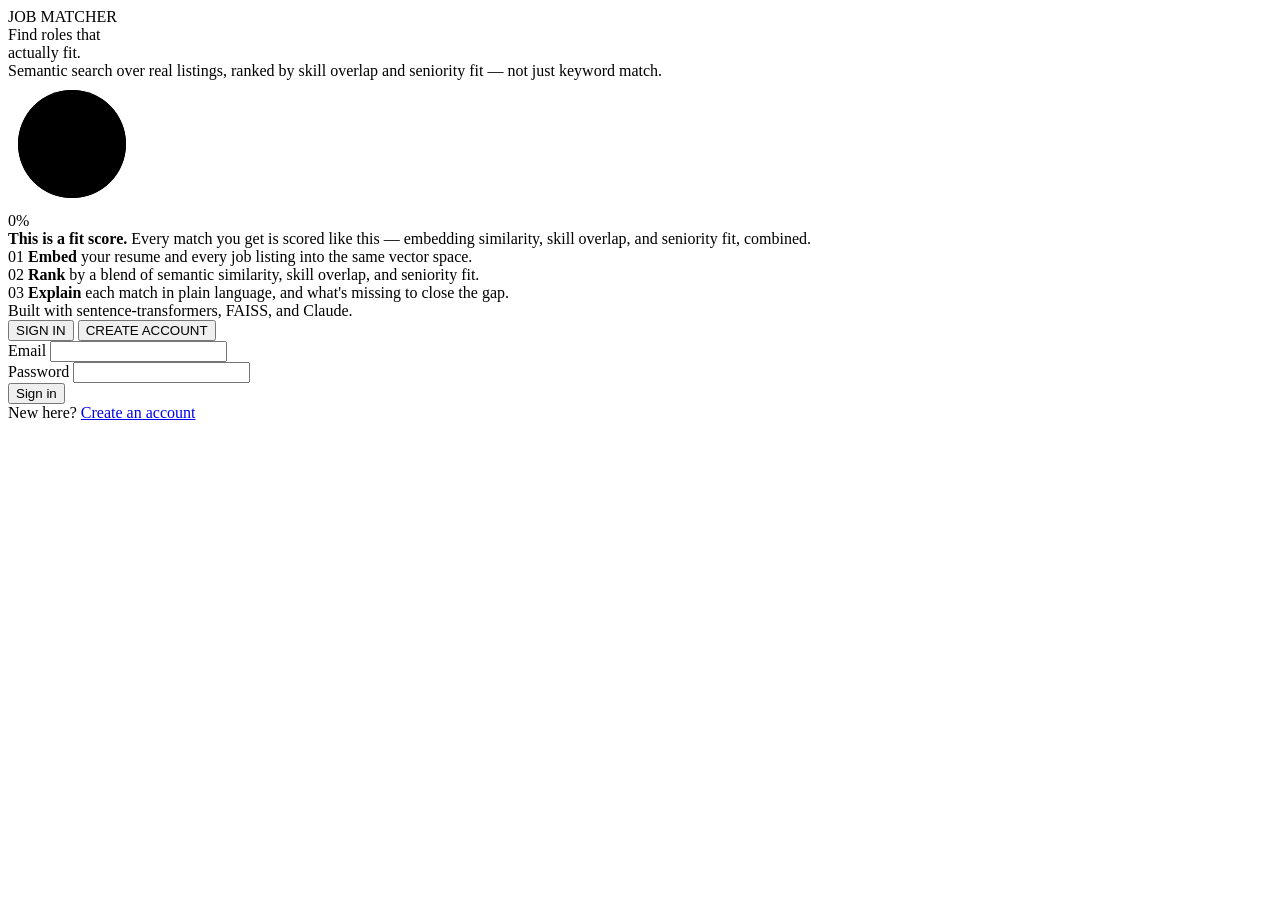
==== frontend_web/index.html @ 01f088d9 "Initial commit" ====
<!DOCTYPE html>
<html lang="en">
<head>
<meta charset="UTF-8" />
<meta name="viewport" content="width=device-width, initial-scale=1.0" />
<title>Job Matcher — Sign in</title>
<link rel="stylesheet" href="/style.css" />
</head>
<body>

<div class="auth-shell">

  <!-- Left: pitch + signature gauge -->
  <div class="auth-pitch">
    <div>
      <div class="brand">JOB <span>MATCHER</span></div>

      <div class="pitch-headline">Find roles that<br />actually fit.</div>
      <div class="pitch-sub">
        Semantic search over real listings, ranked by skill overlap and
        seniority fit — not just keyword match.
      </div>

      <div class="gauge-wrap">
        <div class="gauge">
          <svg width="128" height="128" viewBox="0 0 128 128">
            <circle class="gauge-track" cx="64" cy="64" r="54" />
            <circle id="gauge-fill" class="gauge-fill" cx="64" cy="64" r="54" />
          </svg>
          <div class="gauge-number" id="gauge-number">0%</div>
        </div>
        <div class="gauge-caption">
          <strong>This is a fit score.</strong>
          Every match you get is scored like this — embedding similarity,
          skill overlap, and seniority fit, combined.
        </div>
      </div>

      <div class="pipeline">
        <div class="pipeline-step">
          <span class="step-label">01</span>
          <span class="step-text"><strong>Embed</strong> your resume and every job listing into the same vector space.</span>
        </div>
        <div class="pipeline-step">
          <span class="step-label">02</span>
          <span class="step-text"><strong>Rank</strong> by a blend of semantic similarity, skill overlap, and seniority fit.</span>
        </div>
        <div class="pipeline-step">
          <span class="step-label">03</span>
          <span class="step-text"><strong>Explain</strong> each match in plain language, and what's missing to close the gap.</span>
        </div>
      </div>
    </div>

    <div class="pitch-footer">Built with sentence-transformers, FAISS, and Claude.</div>
  </div>

  <!-- Right: auth form -->
  <div class="auth-form-panel">
    <div class="auth-form-card">

      <div class="tabs">
        <button class="tab active" id="tab-login" onclick="switchTab('login')">SIGN IN</button>
        <button class="tab" id="tab-signup" onclick="switchTab('signup')">CREATE ACCOUNT</button>
      </div>

      <div class="form-error" id="form-error"></div>

      <!-- Login form -->
      <form id="login-form" onsubmit="return handleLogin(event)">
        <div class="field">
          <label for="login-email">Email</label>
          <input type="email" id="login-email" required autocomplete="email" />
        </div>
        <div class="field">
          <label for="login-password">Password</label>
          <input type="password" id="login-password" required autocomplete="current-password" />
        </div>
        <button type="submit" class="btn-primary" id="login-submit">Sign in</button>
      </form>
      <div class="switch-hint" id="login-hint">
        New here? <a href="#" onclick="switchTab('signup'); return false;">Create an account</a>
      </div>

      <!-- Signup form -->
      <form id="signup-form" style="display:none" onsubmit="return handleSignup(event)">
        <div class="field">
          <label for="signup-email">Email</label>
          <input type="email" id="signup-email" required autocomplete="email" />
        </div>
        <div class="field">
          <label for="signup-password">Password</label>
          <input type="password" id="signup-password" required autocomplete="new-password" minlength="8" />
          <div class="field-hint">At least 8 characters.</div>
        </div>
        <button type="submit" class="btn-primary" id="signup-submit">Create account</button>
      </form>
      <div class="switch-hint" id="signup-hint" style="display:none">
        Already have an account? <a href="#" onclick="switchTab('login'); return false;">Sign in</a>
      </div>

    </div>
  </div>

</div>

<script src="/auth.js"></script>
<script>
  Auth.redirectIfLoggedIn();

  function switchTab(which) {
    const isLogin = which === "login";
    document.getElementById("tab-login").classList.toggle("active", isLogin);
    document.getElementById("tab-signup").classList.toggle("active", !isLogin);
    document.getElementById("login-form").style.display = isLogin ? "block" : "none";
    document.getElementById("signup-form").style.display = isLogin ? "none" : "block";
    document.getElementById("login-hint").style.display = isLogin ? "block" : "none";
    document.getElementById("signup-hint").style.display = isLogin ? "none" : "block";
    hideError();
  }

  function showError(msg) {
    const el = document.getElementById("form-error");
    el.textContent = msg;
    el.classList.add("visible");
  }
  function hideError() {
    document.getElementById("form-error").classList.remove("visible");
  }

  async function handleLogin(e) {
    e.preventDefault();
    hideError();
    const btn = document.getElementById("login-submit");
    btn.disabled = true;
    btn.textContent = "Signing in…";
    try {
      const resp = await fetch("/auth/login", {
        method: "POST",
        headers: { "Content-Type": "application/json" },
        body: JSON.stringify({
          email: document.getElementById("login-email").value,
          password: document.getElementById("login-password").value,
        }),
      });
      const data = await resp.json();
      if (!resp.ok) throw new Error(data.detail || "Login failed.");
      Auth.setSession(data.access_token, data.user);
      window.location.href = "/app.html";
    } catch (err) {
      showError(err.message);
    } finally {
      btn.disabled = false;
      btn.textContent = "Sign in";
    }
    return false;
  }

  async function handleSignup(e) {
    e.preventDefault();
    hideError();
    const btn = document.getElementById("signup-submit");
    btn.disabled = true;
    btn.textContent = "Creating account…";
    try {
      const resp = await fetch("/auth/signup", {
        method: "POST",
        headers: { "Content-Type": "application/json" },
        body: JSON.stringify({
          email: document.getElementById("signup-email").value,
          password: document.getElementById("signup-password").value,
        }),
      });
      const data = await resp.json();
      if (!resp.ok) throw new Error(data.detail || "Signup failed.");
      Auth.setSession(data.access_token, data.user);
      window.location.href = "/app.html";
    } catch (err) {
      showError(err.message);
    } finally {
      btn.disabled = false;
      btn.textContent = "Create account";
    }
    return false;
  }

  // Signature element: animate the gauge to a fixed demo value on load.
  (function animateGauge() {
    const target = 92; // circumference-relative target percentage, purely illustrative
    const circumference = 339.3;
    const offset = circumference - (target / 100) * circumference;
    const fill = document.getElementById("gauge-fill");
    const numberEl = document.getElementById("gauge-number");

    requestAnimationFrame(() => {
      fill.style.strokeDashoffset = offset;
    });

    const prefersReducedMotion = window.matchMedia("(prefers-reduced-motion: reduce)").matches;
    if (prefersReducedMotion) {
      numberEl.textContent = target + "%";
      return;
    }

    let current = 0;
    const duration = 1400;
    const start = performance.now();
    function tick(now) {
      const progress = Math.min((now - start) / duration, 1);
      current = Math.round(progress * target);
      numberEl.textContent = current + "%";
      if (progress < 1) requestAnimationFrame(tick);
    }
    requestAnimationFrame(tick);
  })();
</script>

</body>
</html>
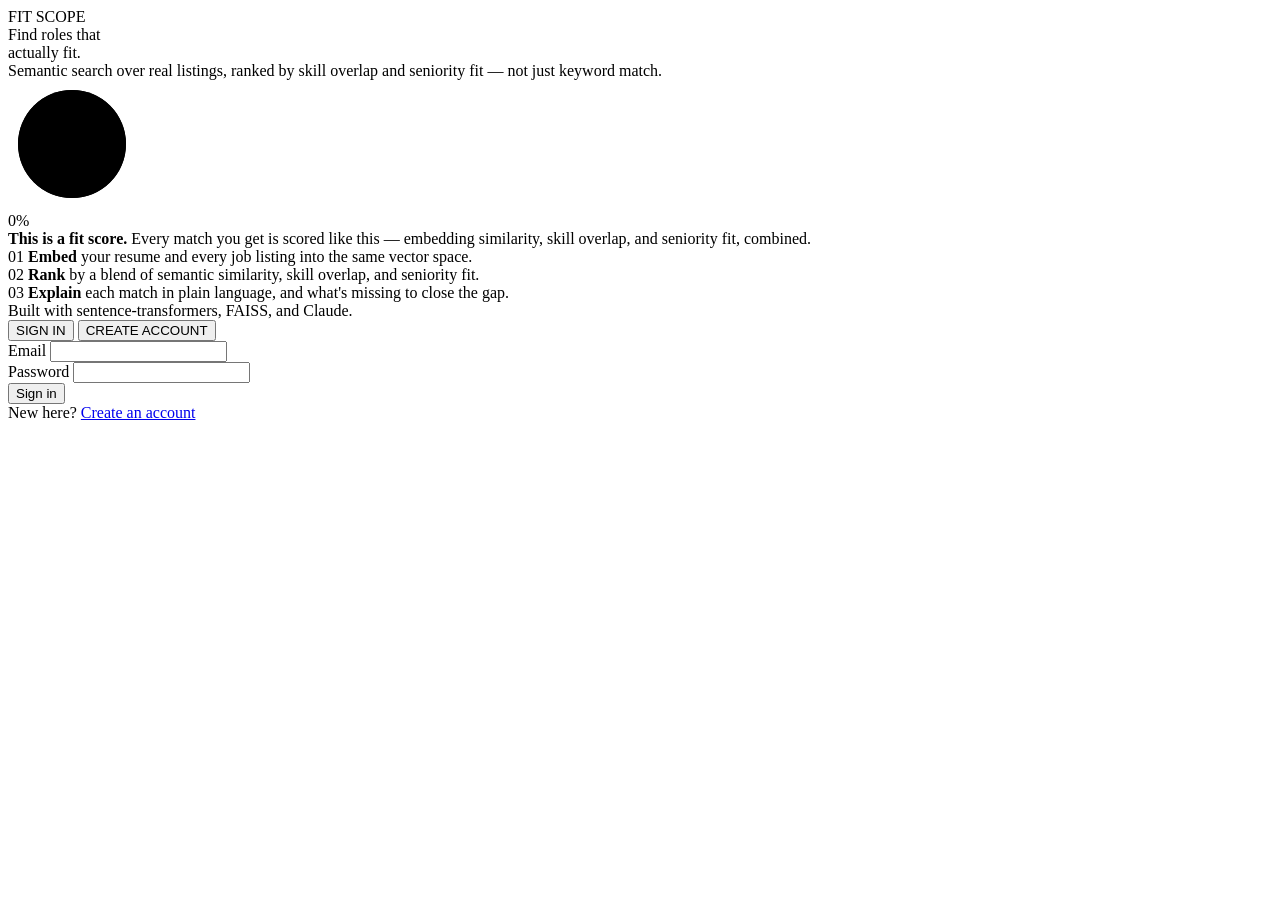
==== commit aaed9bef: "Rename web app" ====
--- a/frontend_web/index.html
+++ b/frontend_web/index.html
@@ -3,8 +3,8 @@
 <head>
 <meta charset="UTF-8" />
 <meta name="viewport" content="width=device-width, initial-scale=1.0" />
-<title>Job Matcher — Sign in</title>
-<link rel="stylesheet" href="/style.css" />
+<title>FIT SCOPE — Sign in</title>
+<link rel="stylesheet" href="/style.css?v=3" />
 </head>
 <body>
 
@@ -13,7 +13,7 @@
   <!-- Left: pitch + signature gauge -->
   <div class="auth-pitch">
     <div>
-      <div class="brand">JOB <span>MATCHER</span></div>
+      <div class="brand">FIT <span>SCOPE</span></div>
 
       <div class="pitch-headline">Find roles that<br />actually fit.</div>
       <div class="pitch-sub">
@@ -104,7 +104,7 @@
 
 </div>
 
-<script src="/auth.js"></script>
+<script src="/auth.js?v=3"></script>
 <script>
   Auth.redirectIfLoggedIn();
 
@@ -216,4 +216,4 @@
 </script>
 
 </body>
-</html>
+</html>
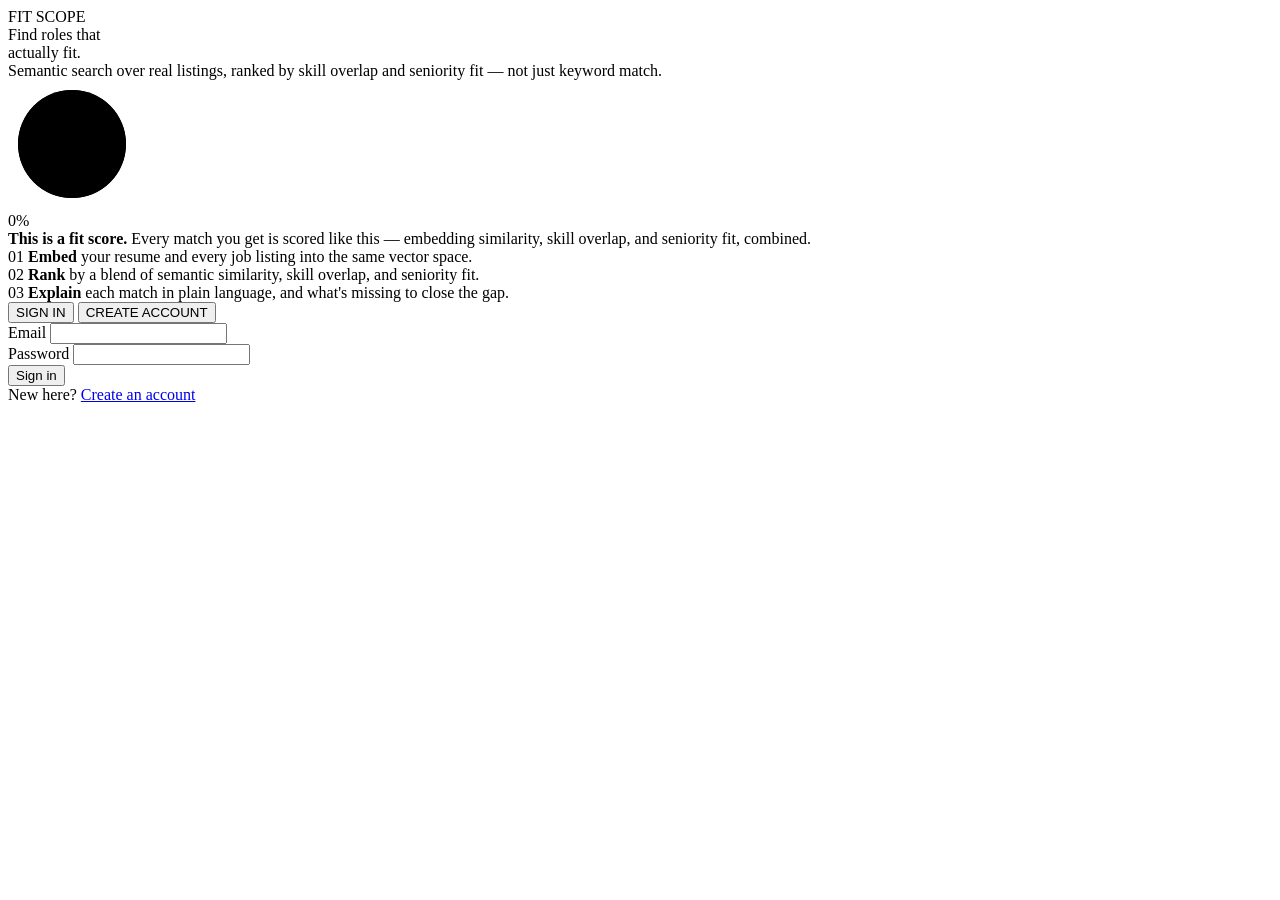
==== commit 11a16152: "Update index.html" ====
--- a/frontend_web/index.html
+++ b/frontend_web/index.html
@@ -52,7 +52,6 @@
       </div>
     </div>
 
-    <div class="pitch-footer">Built with sentence-transformers, FAISS, and Claude.</div>
   </div>
 
   <!-- Right: auth form -->
